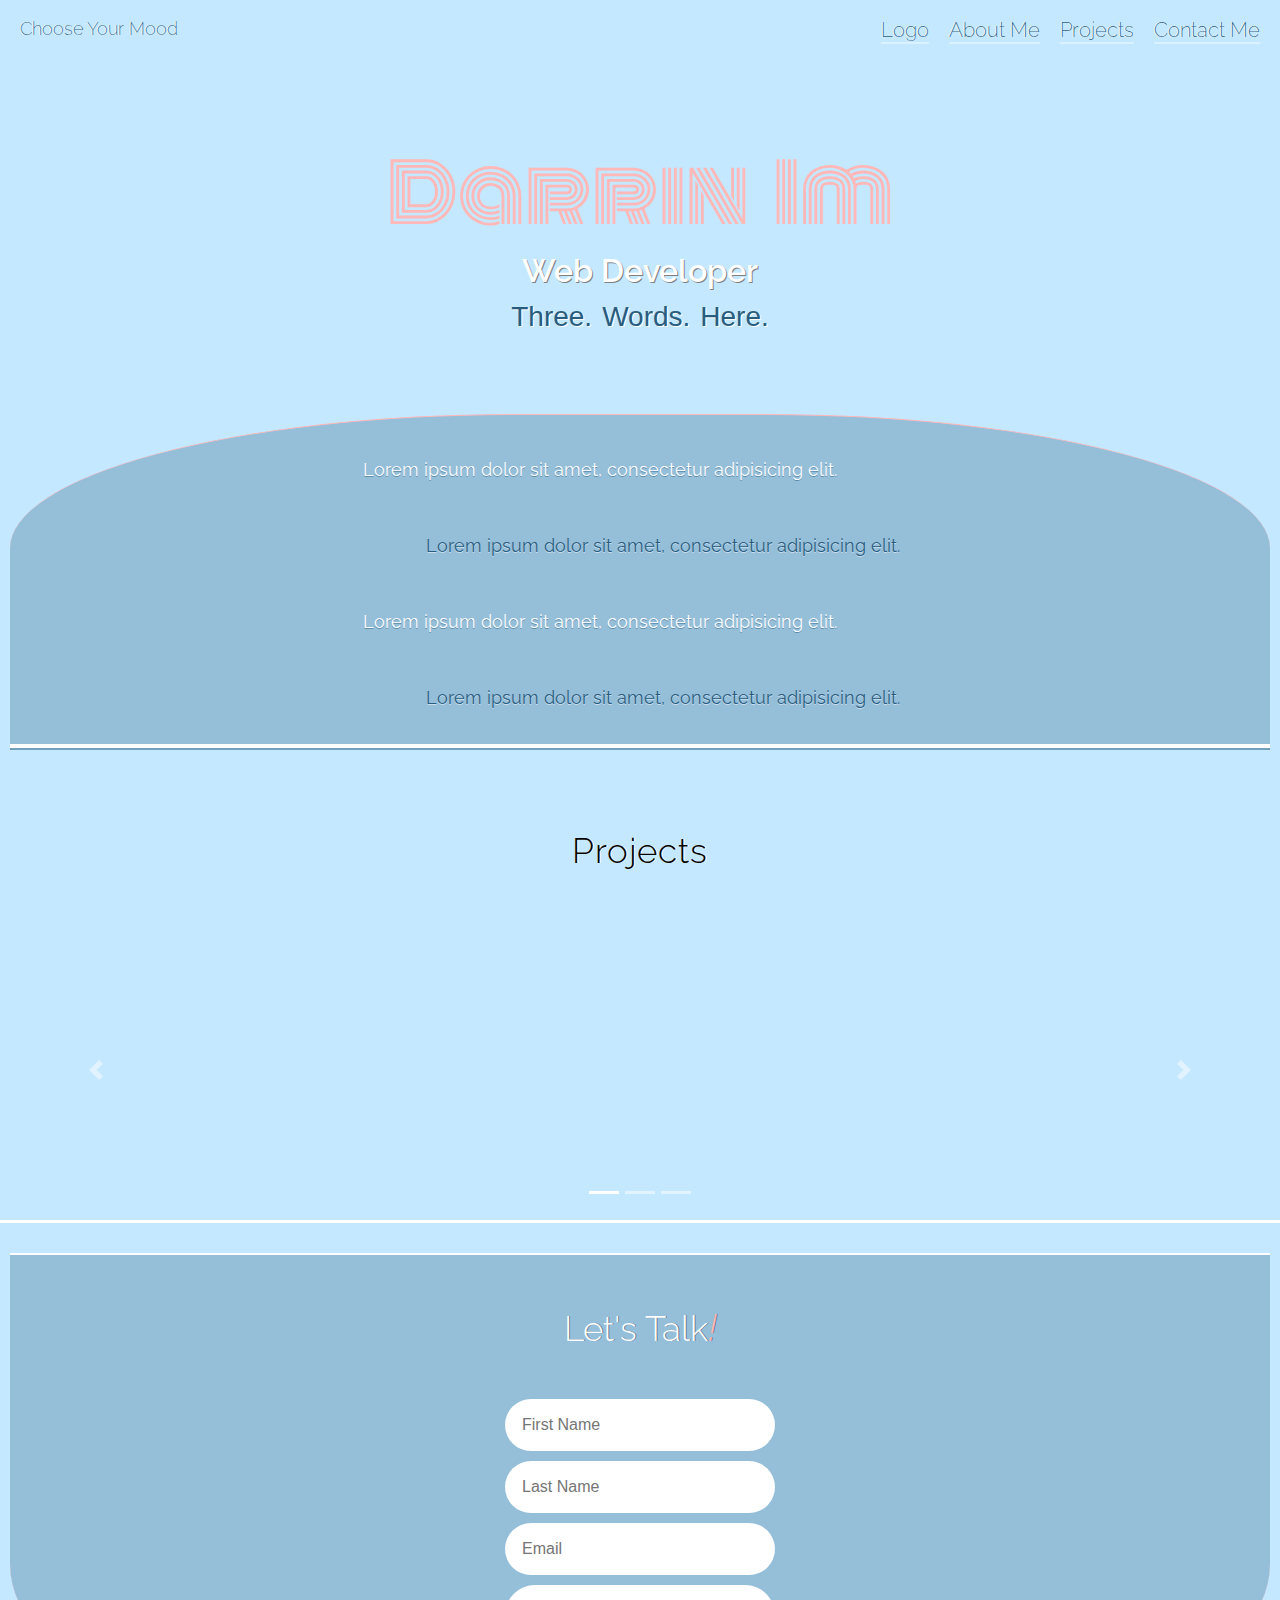
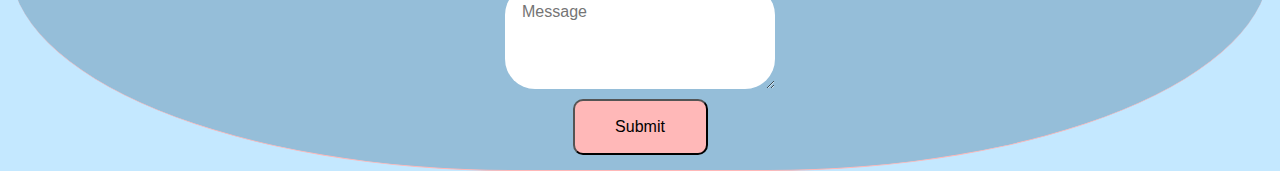
==== index.html @ 8c1ddd29 "ADDED SMOOTH SCROLL FUNCTIONALITY" ====
<!DOCTYPE html>
<html lang="en">

<head>
  <meta charset="UTF-8">
  <meta name="viewport" content="width=device-width, initial-scale=1.0">
  <meta http-equiv="X-UA-Compatible" content="ie=edge">
  <title>Document</title>
  <link href="https://fonts.googleapis.com/css?family=Anton|Audiowide|Monoton|Playfair+Display|Press+Start+2P|Raleway:200,300,400,500,600&display=swap" rel="stylesheet">
  <link rel="stylesheet" href="https://maxcdn.bootstrapcdn.com/bootstrap/4.0.0/css/bootstrap.min.css" integrity="sha384-Gn5384xqQ1aoWXA+058RXPxPg6fy4IWvTNh0E263XmFcJlSAwiGgFAW/dAiS6JXm" crossorigin="anonymous">
  <link rel="stylesheet" href="https://use.fontawesome.com/releases/v5.10.1/css/all.css" integrity="sha384-wxqG4glGB3nlqX0bi23nmgwCSjWIW13BdLUEYC4VIMehfbcro/ATkyDsF/AbIOVe" crossorigin="anonymous">
  <link rel="stylesheet" href="style.css">
</head>

<body>
  <header>
    <!-- BELOW IS DESKTOP NAV -->
    <nav>
      <ul class="nav-links elegant">
        <li class="mood-selector">
          <select name="mood" id="mood">
            <!-- <i class="fas fa-caret-down"></i> -->
            <option value="" disabled selected hidden>Choose Your Mood</option>
            <option value="elegant">Elegant</option>
            <option value="dark">Dark</option>
            <option value="fun">Fun</option>
          </select>
          <i class="fas fa-caret-down"></i>
        </li>
        <li><i class="fas fa-bars"></i></li>
        <li class="nav-item"><a href="">Logo</a></li>
        <li class="nav-item"><a href="">About Me</a></li>
        <li class="nav-item"><a href="">Projects</a></li>
        <li class="nav-item"><a href="">Contact Me</a></li>
      </ul>
    </nav>

    <!-- BELOW IS FOR HAMBURGER MENU -->
    <nav class="mobile-nav">
      <ul class="mobile-ul elegant">
        <i class="fas fa-times"></i>
        <li><a href="">Logo</a></li>
        <li><a href="">About Me</a></li>
        <li><a href="">Projects</a></li>
        <li><a href="">Contact Me</a></li>
      </ul>
    </nav>
  </header>

  <!-- BELOW IS LANDING PAGE -->
  <main>
    <div class="landing-page">
      <h1 class="header-name">Darrin Im</h1>
      <h2 class="header-developer">Web Developer</h2>
      <div class="top-three-words">
        <h3 class="word first-word">Three.</h3>
        <h3 class="word first-word">Words.</h3>
        <h3 class="word first-word">Here.</h3>
      </div>
        <img class="tree" src="https://res.cloudinary.com/darrin-im/image/upload/v1565481503/IMG_0044_nbctos.png" alt="">
    </div>

    <!-- BELOW IS ABOUT ME -->
    <div class="about-me" id="about">
      <p class="sentence about-first">Lorem ipsum dolor sit amet, consectetur adipisicing elit.</p>
      <p class="sentence about-second">Lorem ipsum dolor sit amet, consectetur adipisicing elit.</p>
      <p class="sentence about-third">Lorem ipsum dolor sit amet, consectetur adipisicing elit.</p>
      <p class="sentence about-fourth">Lorem ipsum dolor sit amet, consectetur adipisicing elit.</p>
      <hr>
      <hr class="second-border">
    </div>

    <!-- BELOW IS PROJECTS/CAROUSEL -->
    <h3 class="projects-heading" id="projects">Projects</h3>
    <div id="carouselExampleIndicators" class="carousel slide" data-ride="carousel">
      <ol class="carousel-indicators">
        <li data-target="#carouselExampleIndicators" data-slide-to="0" class="active"></li>
        <li data-target="#carouselExampleIndicators" data-slide-to="1"></li>
        <li data-target="#carouselExampleIndicators" data-slide-to="2"></li>
      </ol>
      <div class="carousel-inner">
        <!-- <div class="carousel-item active">
          <img class="d-block w-100 img-sizing" src="https://res.cloudinary.com/darrin-im/image/upload/v1558623557/rachel-cook-2313-unsplash_hkzl4g.jpg" alt="First slide">
        </div>
        <div class="carousel-item">
          <img class="d-block w-100 img-sizing" src="https://res.cloudinary.com/darrin-im/image/upload/v1561061659/sushi_boat_m6c267.jpg" alt="Second slide">
        </div>
        <div class="carousel-item">
          <img class="d-block w-100 img-sizing" src="https://res.cloudinary.com/darrin-im/image/upload/v1558309716/sushi_roll2_uljdnl.jpg" alt="Third slide">
        </div> -->
      </div>
      <a class="carousel-control-prev" href="#carouselExampleIndicators" role="button" data-slide="prev">
        <span class="carousel-control-prev-icon" aria-hidden="true"></span>
        <span class="sr-only">Previous</span>
      </a>
      <a class="carousel-control-next" href="#carouselExampleIndicators" role="button" data-slide="next">
        <span class="carousel-control-next-icon" aria-hidden="true"></span>
        <span class="sr-only">Next</span>
      </a>
    </div>
  </main>

  <footer>
    <div class="footer-container" id="contact">
      <div class="contact-container">
        <h3 class="footer-heading">Let's Talk<span class="footer-italic">!</span></h3>
        <form action="" class="contact-me">
          <input type="text" class="get-info contact-first-name" placeholder="First Name">
          <input type="text" class="get-info contact-last-name" placeholder="Last Name">
          <input type="text" class="get-info contact-email" placeholder="Email">
          <!-- <input type="text" class="get-info contact-message" placeholder="Message"> -->
          <!-- <input type="submit" class="submit-button"> -->
          <textarea placeholder="Message" class="get-info contact-message"></textarea>
          <button class="submit-button">Submit</button>
      </form>
      </div>
    </div>
  </footer>


  <script src="https://code.jquery.com/jquery-3.2.1.slim.min.js" integrity="sha384-KJ3o2DKtIkvYIK3UENzmM7KCkRr/rE9/Qpg6aAZGJwFDMVNA/GpGFF93hXpG5KkN" crossorigin="anonymous"></script>
  <script src="https://maxcdn.bootstrapcdn.com/bootstrap/4.0.0/js/bootstrap.min.js" integrity="sha384-JZR6Spejh4U02d8jOt6vLEHfe/JQGiRRSQQxSfFWpi1MquVdAyjUar5+76PVCmYl" crossorigin="anonymous"></script>
  <script src="scripts.js"></script>
</body>





</html>
---- style.css ----
/* LAYOUT STRUCTURE/STYLE */
* {
  box-sizing: border-box;
  margin: 0;
}
html {
  scroll-behavior: smooth;
}

/* HEADER/NAV STYLE */
header {
  /* border: 1px solid; */
  background-color: rgba(156, 216, 255, 0.6);
}
header nav {
  padding: 10px;
  /* position: fixed; */
  /* top:0; */
  /* margin-right: auto; */
}
header nav .nav-links {
  /* border: 1px solid; */
  padding-left: 0;
  display: flex;
  list-style-type: none;
  justify-content: flex-end;
}
header nav .nav-links li {
  /* border: 1px solid; */
  font-family: 'Raleway';
  padding: 5px 10px;
}
header nav .nav-links li a {
  text-decoration: none;
  color: #295D80;
  text-shadow: -1px 0px white;
  font-weight: 200;
  font-size: 20px;
  border-bottom: 2px solid rgba(255,255,255,0.4);
}

.mood-selector {
  margin-right: auto;
}
#mood {
  border: 0px;
  outline: 0px;
  background: transparent;
  cursor: pointer;
  color: #295D80;
  font-size: 18px;
  font-weight: 200;
  text-shadow: -1px 0px white;
}
select {
  -webkit-appearance: none;
}
.fa-caret-down {
  cursor: pointer;
  color: gray;
}
.mobile-nav {
  display: none;
}
.fa-bars {
  display: none;
}
.tree {
  float: right;
  padding-right: 90px;
  padding-bottom: 5px;
  height: 160px;
  transform: skew(-8deg,0deg);
}

/* LANDING PAGE BELOW */
main {
  /* border: 1px solid; */
  height: 100%;
  width: 100%;
  background-color: rgba(156, 216, 255, 0.6);
  border-bottom: 3px solid white;
}
.header-name {
  /* border: 1px solid black; */
  font-family: 'Monoton';
  padding-top: 70px;
  text-align: center;
  font-size: 5em;
  font-weight: 400;
  color: #FFB8B8;
  word-spacing: 15px;
}
.header-name:hover {
  color: white;
}
.header-developer {
  /* border: 1px solid; */
  font-family: 'Raleway';
  text-align: center;
  margin-top: 10px;
  text-align: center;
  font-weight: 600;
  color: white;
  text-shadow: 1px 1px gray;
}
.top-three-words {
  display: flex;
  justify-content: center;
  margin: 10px 0;
  color: #295D80;
  text-shadow: 1px 1px white;
}
.word {
  /* border: 1px solid; */
  margin: 0 5px;
}


/* ABOUT ME STYLE BELOW */
.about-me {
  font-family: 'Raleway';
  font-size: 18px;
  margin: 80px 10px 80px 10px;
  line-height: 60px;
  background-color: rgba(41,93,128,0.3);
  border-top: 1.4px solid #FFB8B8;
  border-top-left-radius: 40%;
  border-top-right-radius: 40%;
}
.about-me .about-first {
  color: white;
  margin-top: 2%;
  margin-left: 28%;
  text-shadow: 0px 1px rgba(41,93,128,0.5);
}
.about-me .about-second {
  margin-left: 33%;
  color: #295D80;
  text-shadow: 0px 1px rgba(255,255,255,0.5);
}
.about-me .about-third {
  color: white;
  text-shadow: 0px 1px rgba(41,93,128,0.5);
  margin-left: 28%;
}
.about-me .about-fourth {
  margin-left: 33%;
  color: #295D80;
  text-shadow: 0px 1px rgba(255,255,255,0.5);
}
hr {
  border: 2px solid white;
  margin: 0;
}
.second-border {
  border: 0.5px solid rgba(41,93,128,0.3);
}


/* CAROUSEL STYLE BELOW */
.projects-heading {
  text-align: center;
  font-family: 'Raleway';
  font-weight: 300;
  font-size: 35px;
  letter-spacing: 1px;
  padding-bottom: 40px;
  /* color: rgb(41,93,128); */
  color: black;
  text-shadow: 1px 0px white;
}
.carousel {
  height: 300px;
  margin: 0 auto;
}
.w-100 {
  width: 100%!important;
  height: 300px;
  object-fit: contain;
  padding-top: 50px;
  padding-bottom: 50px;
  /* background-color: rgba(156, 216, 255, 0.4); */
  border-top: 4px solid white;
  border-bottom: 1px solid white;
}


/* FOOTER/CONTACT STYLE BELOW */
footer {
  /* background-color: red; */
  /* margin-top: 0px; */
  /* background-color: rgba(145,153,255,0.4); */
  /* background-color: rgba(41,93,128,0.3); */
  background-color: rgba(156, 216, 255, 0.6);
  padding-top: 30px;
}
.footer-heading {
  padding: 50px 0 20px 0;
  text-align: center;
  /* border: 1px solid green; */
  color: white;
  font-size: 35px;
  font-family: 'Raleway';
  font-weight: 300;
  text-shadow: 1px 0px rgba(0,0,0,0.4);
}
.footer-italic {
  font-style: italic;
  color: #FFB8B8;
  font-size: 38px;
}
.contact-container {
  border-bottom-right-radius: 40%;
  border-bottom-left-radius: 40%;
  background-color: rgba(41,93,128,0.3);
  border-bottom: 1.4px solid #FFB8B8;
  border-top: 2px solid white;
  margin: 0 10px;
}
.contact-me {
  display: flex;
  flex-direction: column;
  line-height: 50px;
  max-width: 300px;
  width: 100%;
  margin: 0 auto;
  padding: 15px;
}
.get-info {

}
input::placeholder {
  text-align: left;
  padding-left: 15px;
}
input {
  border: none;
  border-radius: 30px;
  margin: 5px 0;
}
.get-info::placeholder {
  padding-left: 15px;
}
.contact-message {
  border: none;
  border-radius: 30px;
  margin: 5px 0;
}
.submit-button {
  margin: 5px auto 0 auto;
  width: 50%;
  cursor: pointer;
  border-radius: 10px;
  background-color: #FFB8B8;
}
.submit-button:hover {
  background-color: red;
}






/* MEDIA QUERIES */
@media (max-width: 768px) {
  .fa-bars {
    display: block;
    cursor: pointer;
  }
  .nav-item {
    display: none;
  }
  .mobile-nav {
    display: block;
    width: 45%;
    background-color: rgba(156, 216, 255, 0.9);
    position: fixed;
    top: 0;
    bottom: 0;
    right: -50%;
    transition: all 1s;
  }
  .mobile-ul {
    display: flex;
    flex-direction: column;
    align-items: center;
    list-style-type: none;
    line-height: 50px;
  }
  .fa-times {
    cursor: pointer;
    position: absolute;
    top: 15px;
    right: 21px;
  }
  .contact-container {
    border-bottom-left-radius: 10%;
    border-bottom-right-radius: 10%;
  }
  .about-me {
    border-top-left-radius: 10%;
    border-top-right-radius: 10%;
  }
  .about-me .sentence {
    margin: 0;
    text-align: center;
  }
}
/* BELOW IS QUERY FOR MOBILE */
@media (max-width: 400px) {
  .about-me .sentence {
    margin: 0;
    text-align: center;
  }
  .contact-container {
    border-bottom-left-radius: 10%;
    border-bottom-right-radius: 10%;
  }
  .about-me {
    border-top-left-radius: 10%;
    border-top-right-radius: 10%;
  }
}
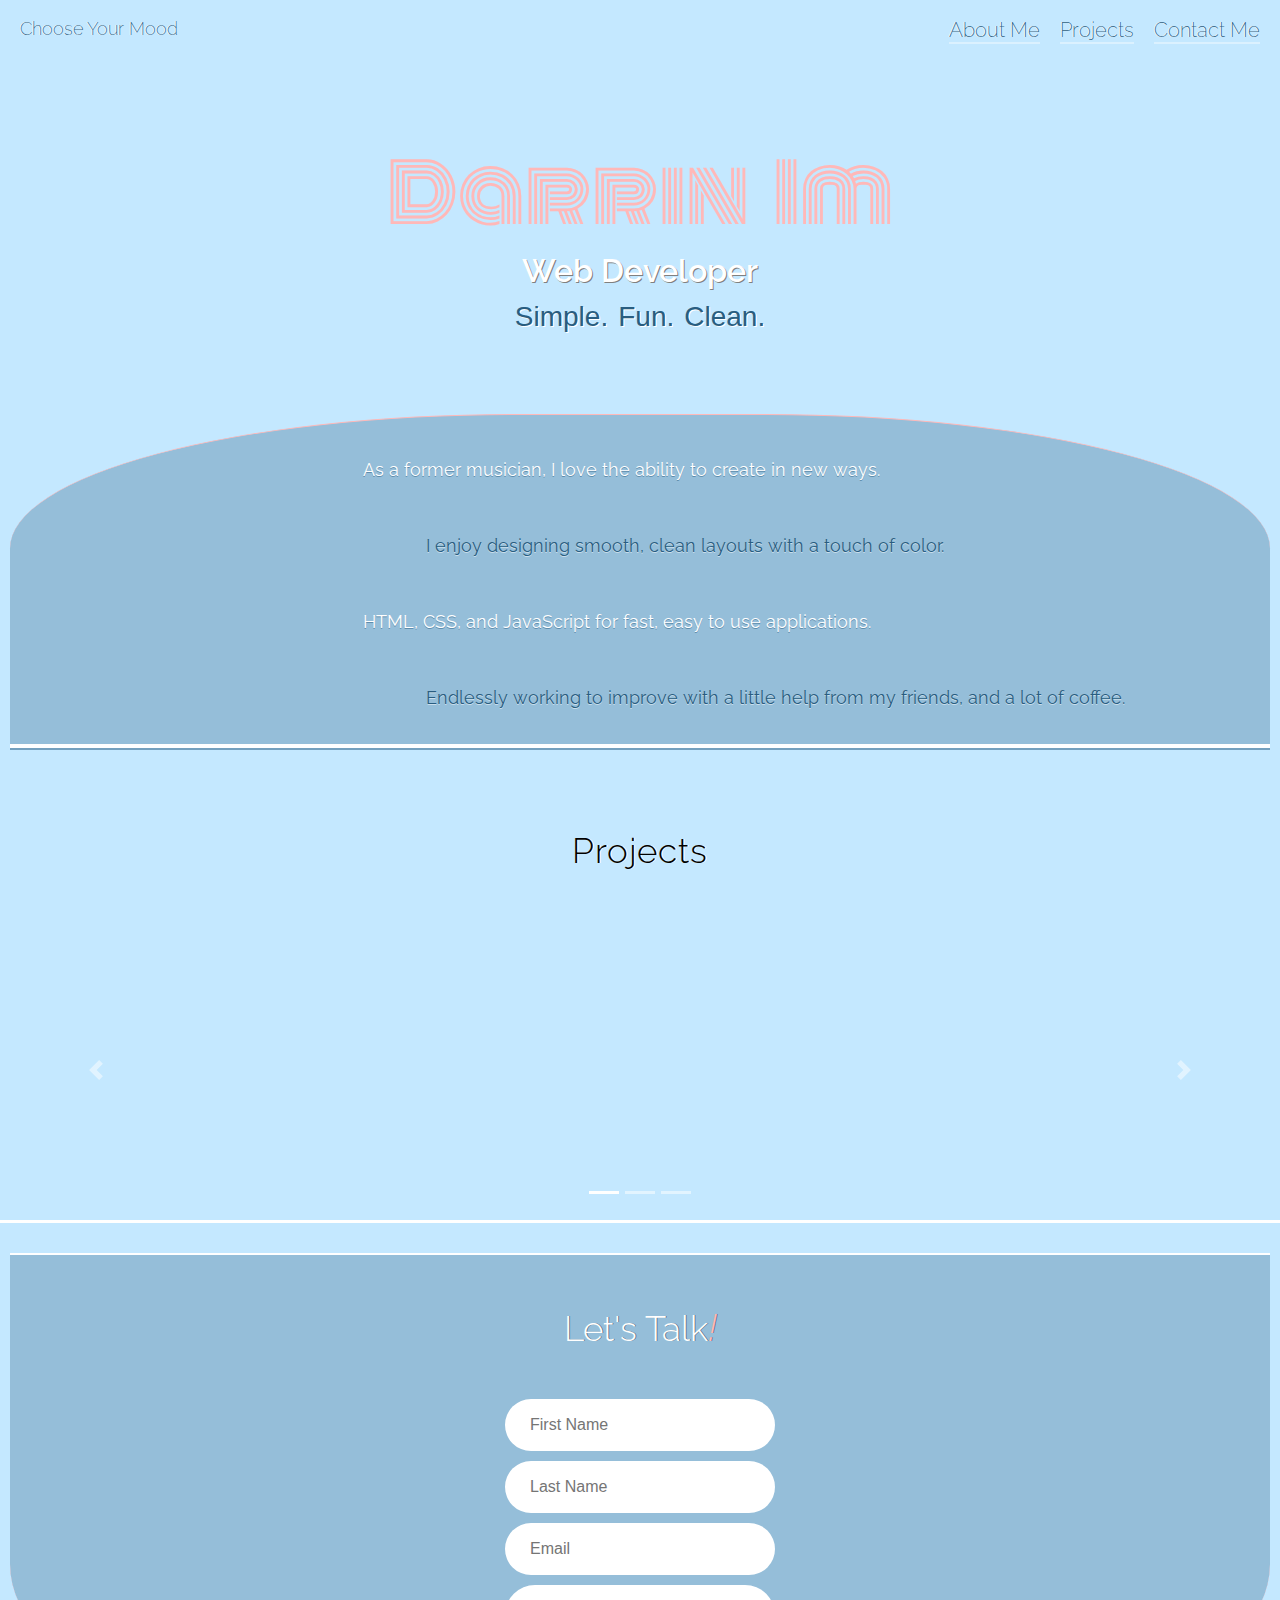
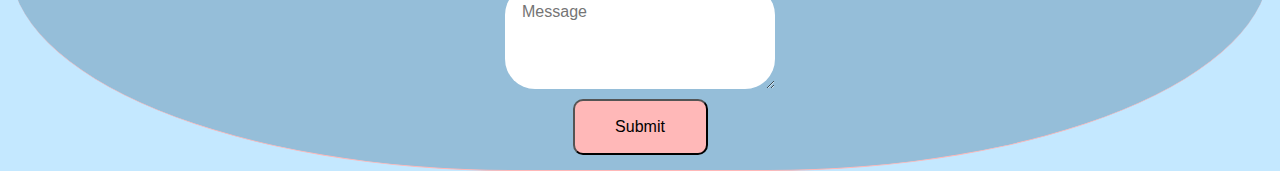
==== commit 9266b3af: "REMOVED PLACEHOLDER TEXT/CLEANED STYLE FILE" ====
--- a/index.html
+++ b/index.html
@@ -16,19 +16,18 @@
   <header>
     <!-- BELOW IS DESKTOP NAV -->
     <nav>
-      <ul class="nav-links elegant">
+      <ul class="nav-links fun">
         <li class="mood-selector">
           <select name="mood" id="mood">
             <!-- <i class="fas fa-caret-down"></i> -->
             <option value="" disabled selected hidden>Choose Your Mood</option>
+            <option value="fun">Fun</option>
+            <option value="dark">Dark</option>
             <option value="elegant">Elegant</option>
-            <option value="dark">Dark</option>
-            <option value="fun">Fun</option>
           </select>
           <i class="fas fa-caret-down"></i>
         </li>
         <li><i class="fas fa-bars"></i></li>
-        <li class="nav-item"><a href="">Logo</a></li>
         <li class="nav-item"><a href="">About Me</a></li>
         <li class="nav-item"><a href="">Projects</a></li>
         <li class="nav-item"><a href="">Contact Me</a></li>
@@ -37,9 +36,8 @@
 
     <!-- BELOW IS FOR HAMBURGER MENU -->
     <nav class="mobile-nav">
-      <ul class="mobile-ul elegant">
+      <ul class="mobile-ul fun">
         <i class="fas fa-times"></i>
-        <li><a href="">Logo</a></li>
         <li><a href="">About Me</a></li>
         <li><a href="">Projects</a></li>
         <li><a href="">Contact Me</a></li>
@@ -53,19 +51,19 @@
       <h1 class="header-name">Darrin Im</h1>
       <h2 class="header-developer">Web Developer</h2>
       <div class="top-three-words">
-        <h3 class="word first-word">Three.</h3>
-        <h3 class="word first-word">Words.</h3>
-        <h3 class="word first-word">Here.</h3>
+        <h3 class="word first-word">Simple.</h3>
+        <h3 class="word first-word">Fun.</h3>
+        <h3 class="word first-word">Clean.</h3>
       </div>
-        <img class="tree" src="https://res.cloudinary.com/darrin-im/image/upload/v1565481503/IMG_0044_nbctos.png" alt="">
+        <!-- <img class="tree" src="https://res.cloudinary.com/darrin-im/image/upload/v1565481503/IMG_0044_nbctos.png" alt=""> -->
     </div>
 
     <!-- BELOW IS ABOUT ME -->
     <div class="about-me" id="about">
-      <p class="sentence about-first">Lorem ipsum dolor sit amet, consectetur adipisicing elit.</p>
-      <p class="sentence about-second">Lorem ipsum dolor sit amet, consectetur adipisicing elit.</p>
-      <p class="sentence about-third">Lorem ipsum dolor sit amet, consectetur adipisicing elit.</p>
-      <p class="sentence about-fourth">Lorem ipsum dolor sit amet, consectetur adipisicing elit.</p>
+      <p class="sentence about-first">As a former musician, I love the ability to create in new ways.</p>
+      <p class="sentence about-second">I enjoy designing smooth, clean layouts with a touch of color.</p>
+      <p class="sentence about-third">HTML, CSS, and JavaScript for fast, easy to use applications.</p>
+      <p class="sentence about-fourth">Endlessly working to improve with a little help from my friends, and a lot of coffee.</p>
       <hr>
       <hr class="second-border">
     </div>
--- a/style.css
+++ b/style.css
@@ -14,9 +14,6 @@
 }
 header nav {
   padding: 10px;
-  /* position: fixed; */
-  /* top:0; */
-  /* margin-right: auto; */
 }
 header nav .nav-links {
   /* border: 1px solid; */
@@ -188,10 +185,6 @@
 
 /* FOOTER/CONTACT STYLE BELOW */
 footer {
-  /* background-color: red; */
-  /* margin-top: 0px; */
-  /* background-color: rgba(145,153,255,0.4); */
-  /* background-color: rgba(41,93,128,0.3); */
   background-color: rgba(156, 216, 255, 0.6);
   padding-top: 30px;
 }
@@ -238,6 +231,7 @@
   border: none;
   border-radius: 30px;
   margin: 5px 0;
+  padding-left: 10px;
 }
 .get-info::placeholder {
   padding-left: 15px;
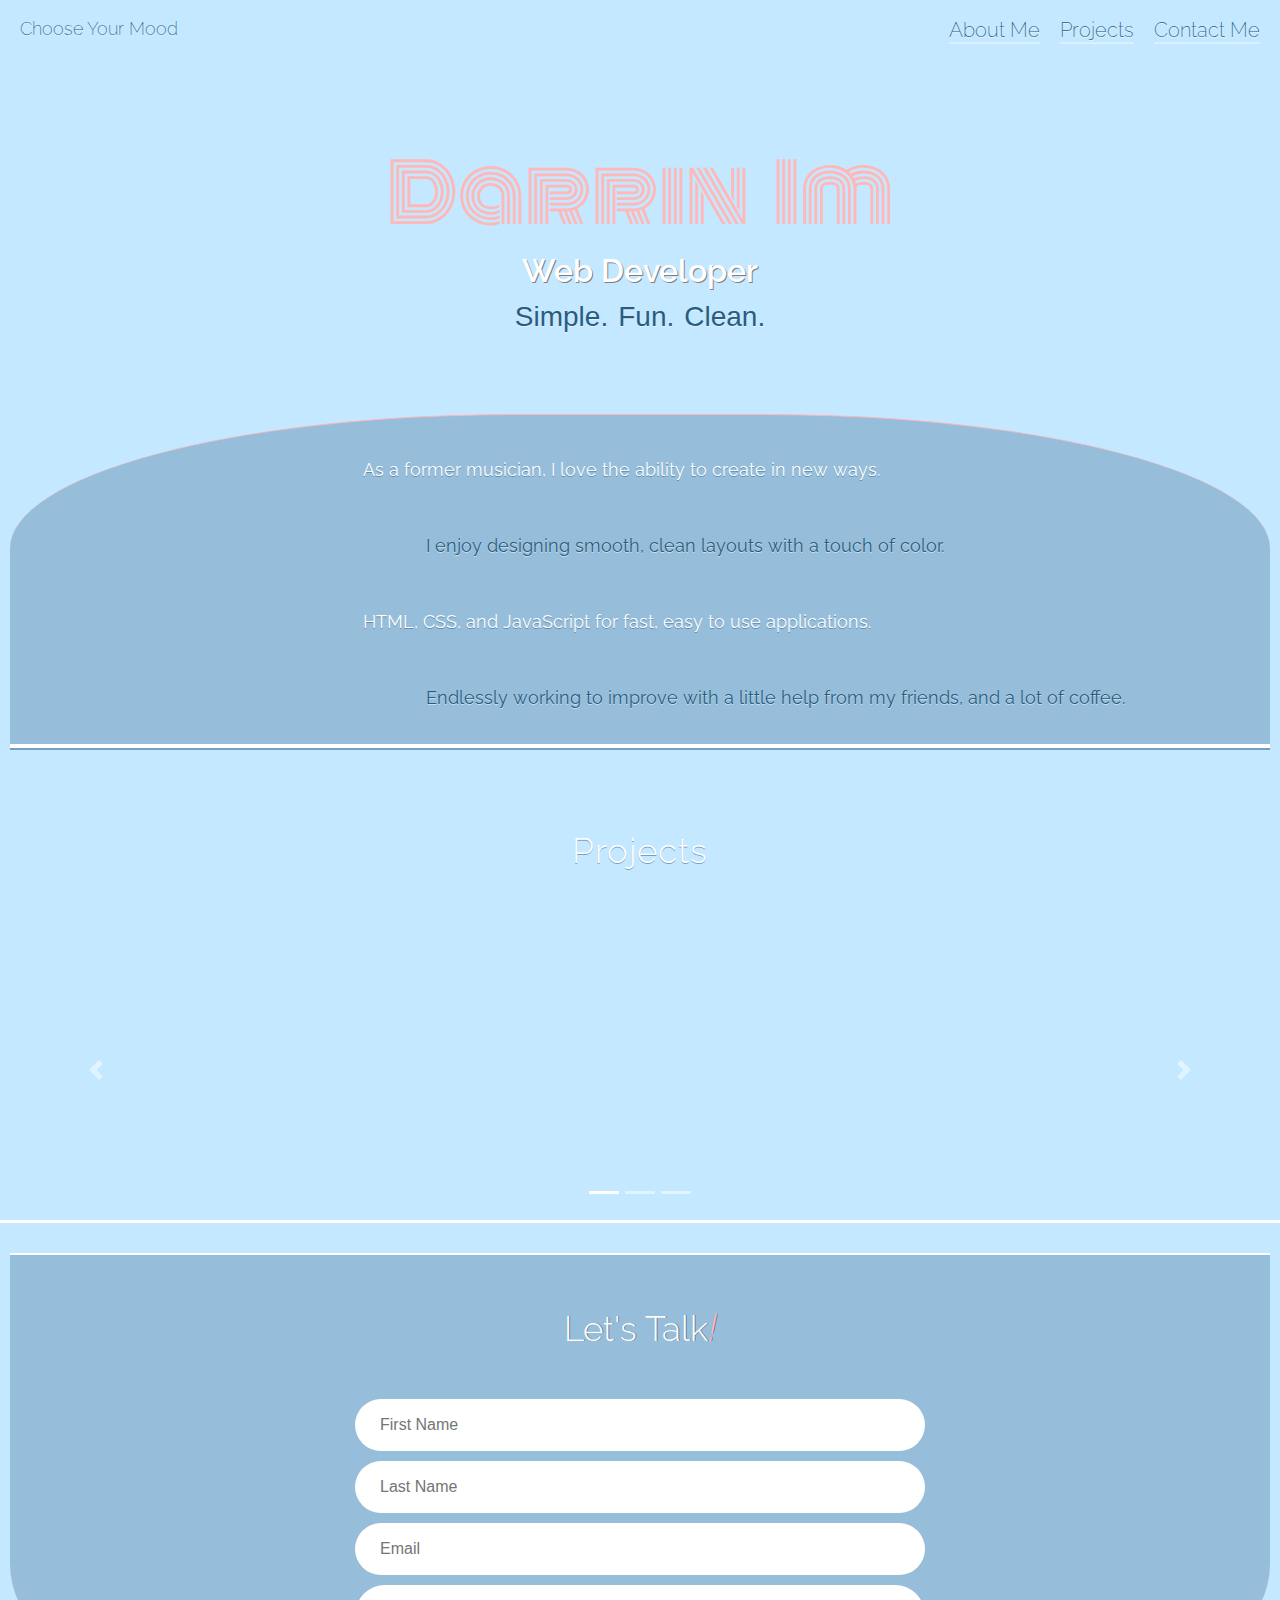
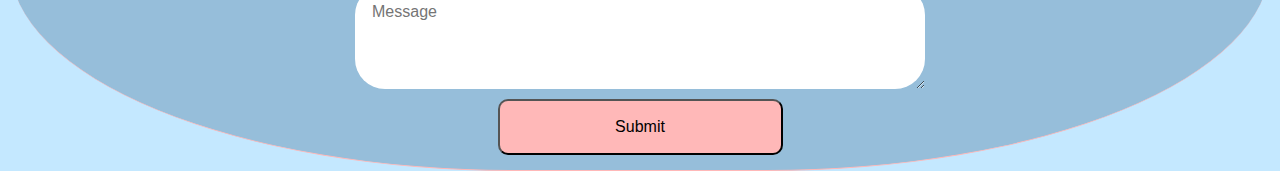
==== commit 6fe2998b: "ADDED ADDITIONAL JAVASCRIPT LOOPS FOR THEME CHANGES" ====
--- a/index.html
+++ b/index.html
@@ -15,10 +15,10 @@
 <body>
   <header>
     <!-- BELOW IS DESKTOP NAV -->
-    <nav>
-      <ul class="nav-links fun">
+    <nav class="fun-bg">
+      <ul class="nav-links fun fun-bg">
         <li class="mood-selector">
-          <select name="mood" id="mood">
+          <select name="mood" class="fun-text-color-secondary mood">
             <!-- <i class="fas fa-caret-down"></i> -->
             <option value="" disabled selected hidden>Choose Your Mood</option>
             <option value="fun">Fun</option>
@@ -28,9 +28,9 @@
           <i class="fas fa-caret-down"></i>
         </li>
         <li><i class="fas fa-bars"></i></li>
-        <li class="nav-item"><a href="">About Me</a></li>
-        <li class="nav-item"><a href="">Projects</a></li>
-        <li class="nav-item"><a href="">Contact Me</a></li>
+        <li class="nav-item"><a class="fun-text-color-secondary nav-a"href="#about">About Me</a></li>
+        <li class="nav-item"><a class="fun-text-color-secondary nav-a"href="#projects">Projects</a></li>
+        <li class="nav-item"><a class="fun-text-color-secondary nav-a"href="#contact">Contact Me</a></li>
       </ul>
     </nav>
 
@@ -38,19 +38,19 @@
     <nav class="mobile-nav">
       <ul class="mobile-ul fun">
         <i class="fas fa-times"></i>
-        <li><a href="">About Me</a></li>
-        <li><a href="">Projects</a></li>
-        <li><a href="">Contact Me</a></li>
+        <li><a href="#about">About Me</a></li>
+        <li><a href="#projects">Projects</a></li>
+        <li><a href="#contact">Contact Me</a></li>
       </ul>
     </nav>
   </header>
 
   <!-- BELOW IS LANDING PAGE -->
-  <main>
+  <main class="fun-bg">
     <div class="landing-page">
       <h1 class="header-name">Darrin Im</h1>
       <h2 class="header-developer">Web Developer</h2>
-      <div class="top-three-words">
+      <div class="top-three-words fun-text-color-secondary">
         <h3 class="word first-word">Simple.</h3>
         <h3 class="word first-word">Fun.</h3>
         <h3 class="word first-word">Clean.</h3>
@@ -59,17 +59,17 @@
     </div>
 
     <!-- BELOW IS ABOUT ME -->
-    <div class="about-me" id="about">
-      <p class="sentence about-first">As a former musician, I love the ability to create in new ways.</p>
-      <p class="sentence about-second">I enjoy designing smooth, clean layouts with a touch of color.</p>
-      <p class="sentence about-third">HTML, CSS, and JavaScript for fast, easy to use applications.</p>
-      <p class="sentence about-fourth">Endlessly working to improve with a little help from my friends, and a lot of coffee.</p>
+    <div class="about-me fun-bg-secondary" id="about">
+      <p class="sentence about-first fun-text-color-primary">As a former musician, I love the ability to create in new ways.</p>
+      <p class="sentence about-second fun-text-color-secondary">I enjoy designing smooth, clean layouts with a touch of color.</p>
+      <p class="sentence about-third fun-text-color-primary">HTML, CSS, and JavaScript for fast, easy to use applications.</p>
+      <p class="sentence about-fourth fun-text-color-secondary">Endlessly working to improve with a little help from my friends, and a lot of coffee.</p>
       <hr>
       <hr class="second-border">
     </div>
 
     <!-- BELOW IS PROJECTS/CAROUSEL -->
-    <h3 class="projects-heading" id="projects">Projects</h3>
+    <h3 class="projects-heading fun-text-color-primary" id="projects">Projects</h3>
     <div id="carouselExampleIndicators" class="carousel slide" data-ride="carousel">
       <ol class="carousel-indicators">
         <li data-target="#carouselExampleIndicators" data-slide-to="0" class="active"></li>
@@ -98,9 +98,9 @@
     </div>
   </main>
 
-  <footer>
-    <div class="footer-container" id="contact">
-      <div class="contact-container">
+  <footer class="fun-bg">
+    <div class="footer-container fun-bg" id="contact">
+      <div class="contact-container fun-bg-secondary">
         <h3 class="footer-heading">Let's Talk<span class="footer-italic">!</span></h3>
         <form action="" class="contact-me">
           <input type="text" class="get-info contact-first-name" placeholder="First Name">
--- a/style.css
+++ b/style.css
@@ -6,11 +6,14 @@
 html {
   scroll-behavior: smooth;
 }
+.dark {
+  /* background-color: black; */
+}
 
 /* HEADER/NAV STYLE */
 header {
   /* border: 1px solid; */
-  background-color: rgba(156, 216, 255, 0.6);
+  background-color: #c4e8ff;
 }
 header nav {
   padding: 10px;
@@ -27,7 +30,7 @@
   font-family: 'Raleway';
   padding: 5px 10px;
 }
-header nav .nav-links li a {
+.nav-a {
   text-decoration: none;
   color: #295D80;
   text-shadow: -1px 0px white;
@@ -39,7 +42,7 @@
 .mood-selector {
   margin-right: auto;
 }
-#mood {
+.mood {
   border: 0px;
   outline: 0px;
   background: transparent;
@@ -75,9 +78,16 @@
   /* border: 1px solid; */
   height: 100%;
   width: 100%;
-  background-color: rgba(156, 216, 255, 0.6);
+  background-color: #c4e8ff;
   border-bottom: 3px solid white;
 }
+
+
+
+
+
+
+
 .header-name {
   /* border: 1px solid black; */
   font-family: 'Monoton';
@@ -120,31 +130,31 @@
   font-size: 18px;
   margin: 80px 10px 80px 10px;
   line-height: 60px;
-  background-color: rgba(41,93,128,0.3);
+  background-color: #96beda;
   border-top: 1.4px solid #FFB8B8;
   border-top-left-radius: 40%;
   border-top-right-radius: 40%;
 }
 .about-me .about-first {
-  color: white;
+  /* color: white; */
   margin-top: 2%;
   margin-left: 28%;
-  text-shadow: 0px 1px rgba(41,93,128,0.5);
+  /* text-shadow: 0px 1px rgba(41,93,128,0.5); */
 }
 .about-me .about-second {
   margin-left: 33%;
-  color: #295D80;
-  text-shadow: 0px 1px rgba(255,255,255,0.5);
+  /* color: #295D80;
+  text-shadow: 0px 1px rgba(255,255,255,0.5); */
 }
 .about-me .about-third {
-  color: white;
-  text-shadow: 0px 1px rgba(41,93,128,0.5);
+  /* color: white; */
+  /* text-shadow: 0px 1px rgba(41,93,128,0.5); */
   margin-left: 28%;
 }
 .about-me .about-fourth {
   margin-left: 33%;
-  color: #295D80;
-  text-shadow: 0px 1px rgba(255,255,255,0.5);
+  /* color: #295D80; */
+  /* text-shadow: 0px 1px rgba(255,255,255,0.5); */
 }
 hr {
   border: 2px solid white;
@@ -163,7 +173,6 @@
   font-size: 35px;
   letter-spacing: 1px;
   padding-bottom: 40px;
-  /* color: rgb(41,93,128); */
   color: black;
   text-shadow: 1px 0px white;
 }
@@ -177,7 +186,6 @@
   object-fit: contain;
   padding-top: 50px;
   padding-bottom: 50px;
-  /* background-color: rgba(156, 216, 255, 0.4); */
   border-top: 4px solid white;
   border-bottom: 1px solid white;
 }
@@ -185,7 +193,7 @@
 
 /* FOOTER/CONTACT STYLE BELOW */
 footer {
-  background-color: rgba(156, 216, 255, 0.6);
+  background-color: #c4e8ff;
   padding-top: 30px;
 }
 .footer-heading {
@@ -206,7 +214,7 @@
 .contact-container {
   border-bottom-right-radius: 40%;
   border-bottom-left-radius: 40%;
-  background-color: rgba(41,93,128,0.3);
+  background-color: #96beda;
   border-bottom: 1.4px solid #FFB8B8;
   border-top: 2px solid white;
   margin: 0 10px;
@@ -215,7 +223,7 @@
   display: flex;
   flex-direction: column;
   line-height: 50px;
-  max-width: 300px;
+  max-width: 600px;
   width: 100%;
   margin: 0 auto;
   padding: 15px;
@@ -250,6 +258,52 @@
 }
 .submit-button:hover {
   background-color: red;
+}
+
+
+
+
+
+
+/* VARIOUS MOOD STYLE CHANGES */
+
+.fun-bg {
+  background-color: #c4e8ff;
+}
+.dark-bg {
+  background-color: black;
+}
+.elegant-bg {
+  background-color: #eee2dc;
+}
+.fun-text-color-primary {
+  color: white;
+  text-shadow: 0px 1px rgba(41,93,128,0.5);
+}
+.fun-text-color-secondary {
+  color: #295D80;
+  text-shadow: 0px 1px rgba(255,255,255,0.5);
+}
+.dark-text-color-primary {
+  color: white;
+}
+.dark-text-color-secondary {
+  color: white;
+}
+.elegant-text-color-primary {
+  color: white;
+}
+.elegant-text-color-secondary {
+  color: #ac3b61;
+}
+.fun-bg-secondary {
+  background-color: #96beda;
+}
+.dark-bg-secondary {
+  background-color: blue;
+}
+.elegant-bg-secondary {
+  background-color: #edc7b7;
 }
 
 
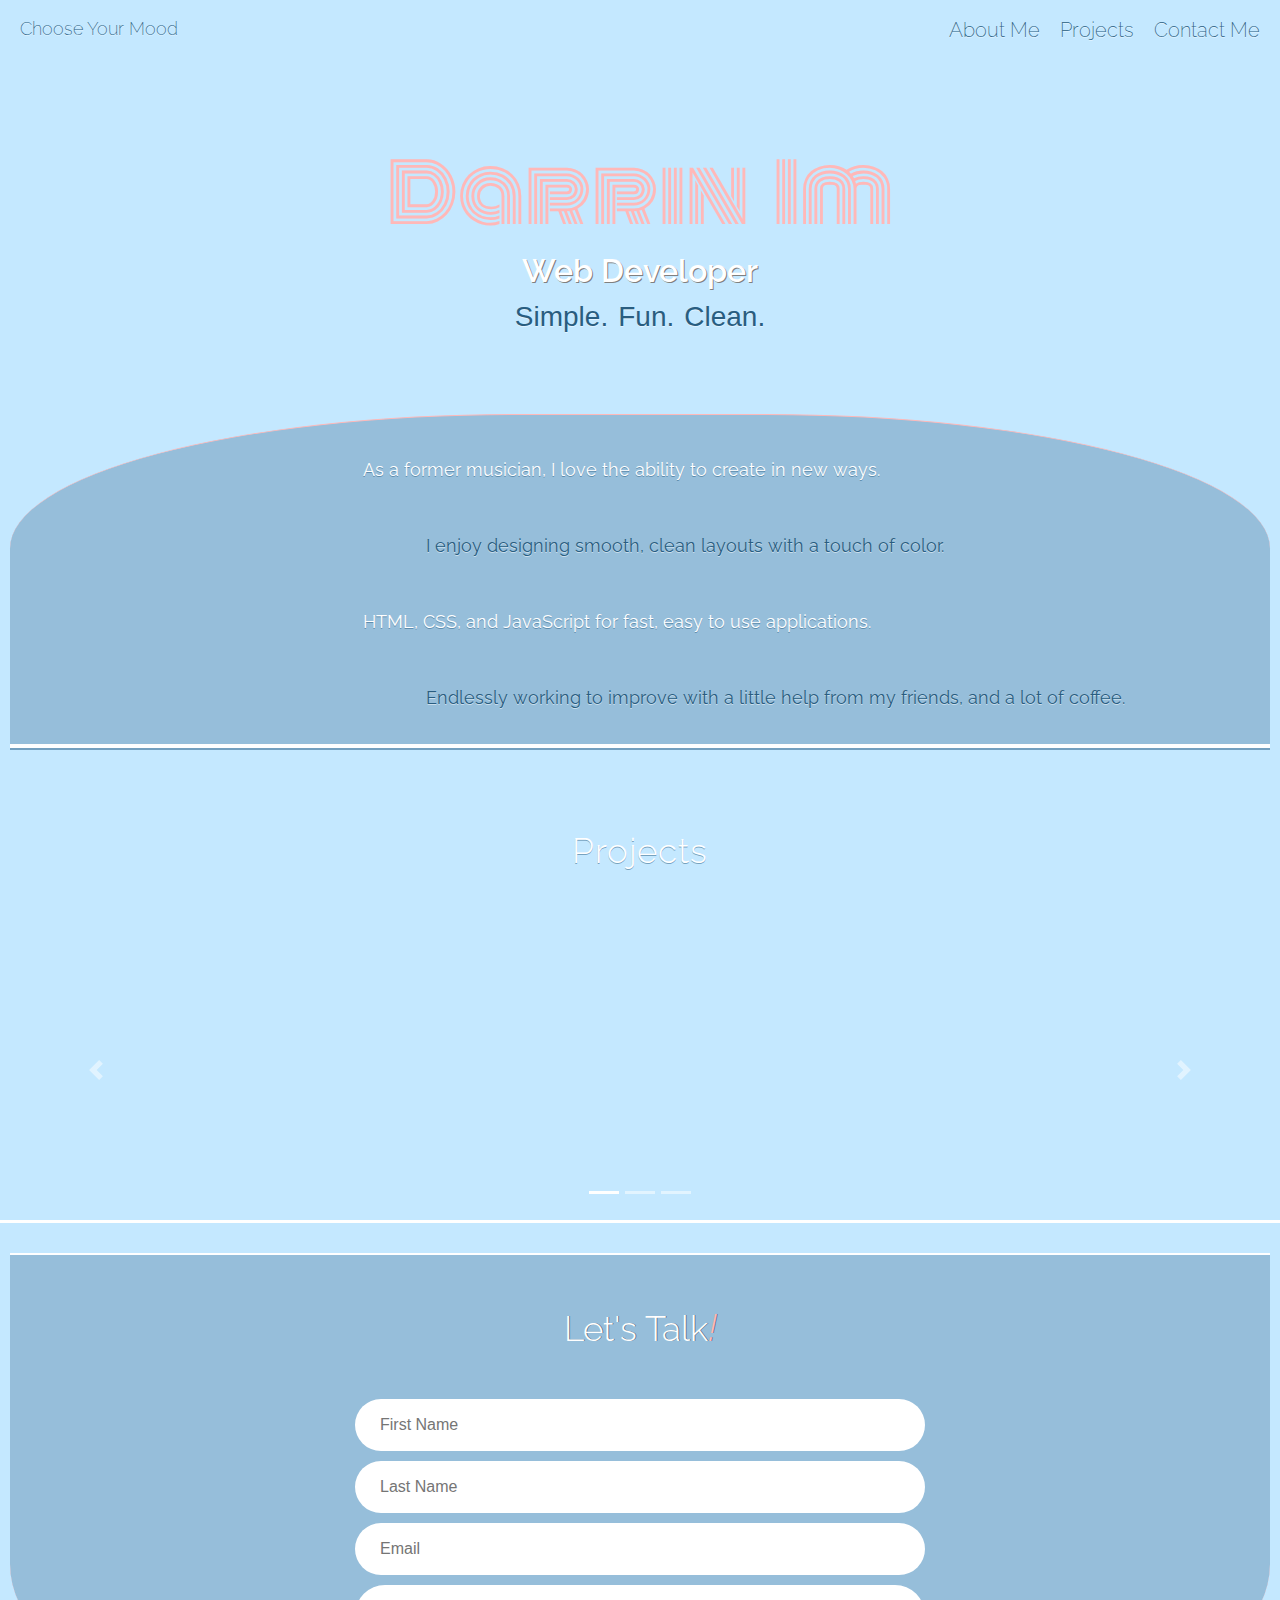
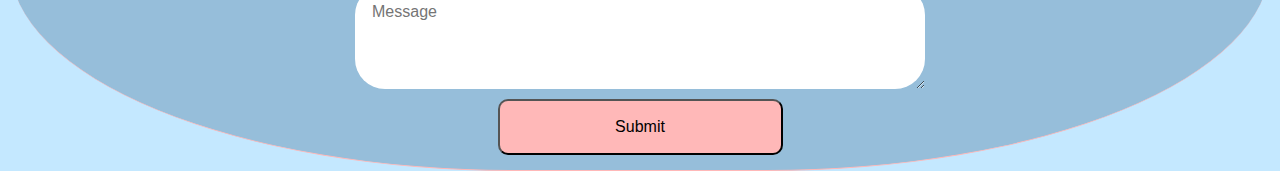
==== commit de614eb7: "ADDED ADDITIONAL LOOP TO TARGET H1 COLOR" ====
--- a/index.html
+++ b/index.html
@@ -48,7 +48,7 @@
   <!-- BELOW IS LANDING PAGE -->
   <main class="fun-bg">
     <div class="landing-page">
-      <h1 class="header-name">Darrin Im</h1>
+      <h1 class="header-name fun-heading-color">Darrin Im</h1>
       <h2 class="header-developer">Web Developer</h2>
       <div class="top-three-words fun-text-color-secondary">
         <h3 class="word first-word">Simple.</h3>
--- a/style.css
+++ b/style.css
@@ -6,10 +6,6 @@
 html {
   scroll-behavior: smooth;
 }
-.dark {
-  /* background-color: black; */
-}
-
 /* HEADER/NAV STYLE */
 header {
   /* border: 1px solid; */
@@ -36,7 +32,6 @@
   text-shadow: -1px 0px white;
   font-weight: 200;
   font-size: 20px;
-  border-bottom: 2px solid rgba(255,255,255,0.4);
 }
 
 .mood-selector {
@@ -65,14 +60,6 @@
 .fa-bars {
   display: none;
 }
-.tree {
-  float: right;
-  padding-right: 90px;
-  padding-bottom: 5px;
-  height: 160px;
-  transform: skew(-8deg,0deg);
-}
-
 /* LANDING PAGE BELOW */
 main {
   /* border: 1px solid; */
@@ -257,7 +244,8 @@
   background-color: #FFB8B8;
 }
 .submit-button:hover {
-  background-color: red;
+  background-color: white;
+  transition: background-color 0.5s;
 }
 
 
@@ -271,10 +259,19 @@
   background-color: #c4e8ff;
 }
 .dark-bg {
-  background-color: black;
+  background-color: #252525;
 }
 .elegant-bg {
   background-color: #eee2dc;
+}
+.fun-heading-color {
+  color: #FFB8B8;
+}
+.dark-heading-color {
+  color: red;
+}
+.elegant-heading-color {
+
 }
 .fun-text-color-primary {
   color: white;
@@ -288,7 +285,8 @@
   color: white;
 }
 .dark-text-color-secondary {
-  color: white;
+  color: #46bcde;
+  text-shadow: none;
 }
 .elegant-text-color-primary {
   color: white;
@@ -300,7 +298,7 @@
   background-color: #96beda;
 }
 .dark-bg-secondary {
-  background-color: blue;
+  background-color: #778899;
 }
 .elegant-bg-secondary {
   background-color: #edc7b7;
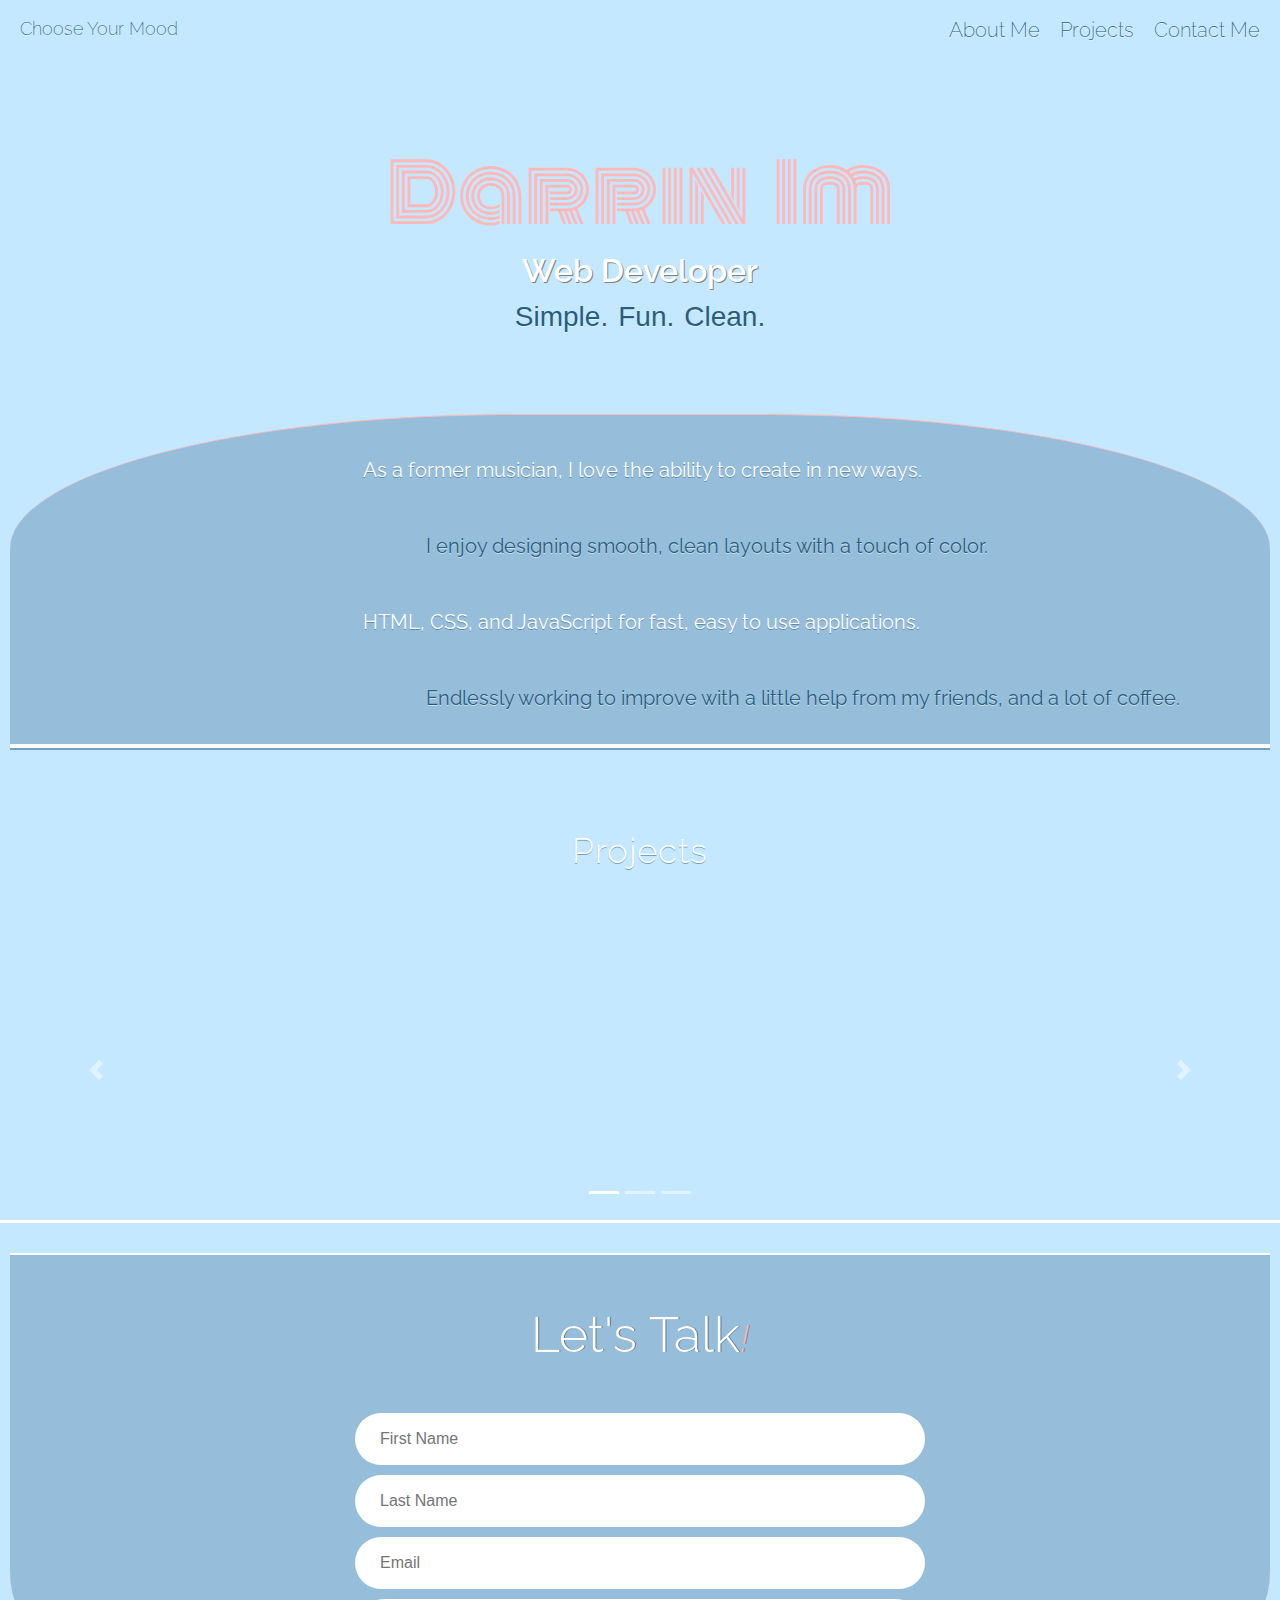
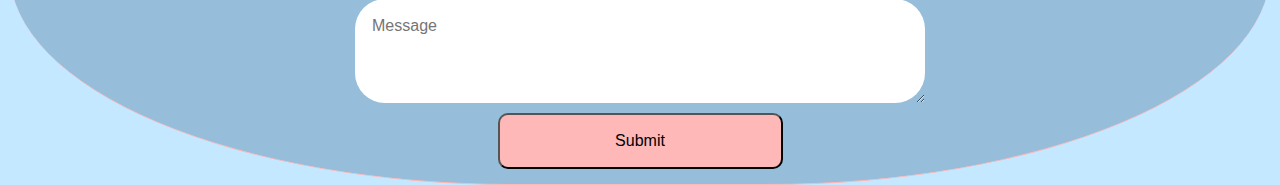
==== commit 27bb10a8: "CLEANED AND REORGANIZED CSS STYLESHEET" ====
--- a/index.html
+++ b/index.html
@@ -6,7 +6,7 @@
   <meta name="viewport" content="width=device-width, initial-scale=1.0">
   <meta http-equiv="X-UA-Compatible" content="ie=edge">
   <title>Document</title>
-  <link href="https://fonts.googleapis.com/css?family=Anton|Audiowide|Monoton|Playfair+Display|Press+Start+2P|Raleway:200,300,400,500,600&display=swap" rel="stylesheet">
+<link href="https://fonts.googleapis.com/css?family=Anton|Audiowide|EB+Garamond:400,500,600|Josefin+Sans:300,400|Monoton|Playfair+Display:400,700,900|Poiret+One|Press+Start+2P|Raleway:200,300,400,500,600&display=swap" rel="stylesheet">
   <link rel="stylesheet" href="https://maxcdn.bootstrapcdn.com/bootstrap/4.0.0/css/bootstrap.min.css" integrity="sha384-Gn5384xqQ1aoWXA+058RXPxPg6fy4IWvTNh0E263XmFcJlSAwiGgFAW/dAiS6JXm" crossorigin="anonymous">
   <link rel="stylesheet" href="https://use.fontawesome.com/releases/v5.10.1/css/all.css" integrity="sha384-wxqG4glGB3nlqX0bi23nmgwCSjWIW13BdLUEYC4VIMehfbcro/ATkyDsF/AbIOVe" crossorigin="anonymous">
   <link rel="stylesheet" href="style.css">
--- a/style.css
+++ b/style.css
@@ -6,6 +6,7 @@
 html {
   scroll-behavior: smooth;
 }
+
 /* HEADER/NAV STYLE */
 header {
   /* border: 1px solid; */
@@ -60,6 +61,7 @@
 .fa-bars {
   display: none;
 }
+
 /* LANDING PAGE BELOW */
 main {
   /* border: 1px solid; */
@@ -68,13 +70,6 @@
   background-color: #c4e8ff;
   border-bottom: 3px solid white;
 }
-
-
-
-
-
-
-
 .header-name {
   /* border: 1px solid black; */
   font-family: 'Monoton';
@@ -84,9 +79,6 @@
   font-weight: 400;
   color: #FFB8B8;
   word-spacing: 15px;
-}
-.header-name:hover {
-  color: white;
 }
 .header-developer {
   /* border: 1px solid; */
@@ -114,7 +106,7 @@
 /* ABOUT ME STYLE BELOW */
 .about-me {
   font-family: 'Raleway';
-  font-size: 18px;
+  font-size: 20px;
   margin: 80px 10px 80px 10px;
   line-height: 60px;
   background-color: #96beda;
@@ -130,18 +122,12 @@
 }
 .about-me .about-second {
   margin-left: 33%;
-  /* color: #295D80;
-  text-shadow: 0px 1px rgba(255,255,255,0.5); */
 }
 .about-me .about-third {
-  /* color: white; */
-  /* text-shadow: 0px 1px rgba(41,93,128,0.5); */
   margin-left: 28%;
 }
 .about-me .about-fourth {
   margin-left: 33%;
-  /* color: #295D80; */
-  /* text-shadow: 0px 1px rgba(255,255,255,0.5); */
 }
 hr {
   border: 2px solid white;
@@ -186,9 +172,8 @@
 .footer-heading {
   padding: 50px 0 20px 0;
   text-align: center;
-  /* border: 1px solid green; */
-  color: white;
-  font-size: 35px;
+  color: white;
+  font-size: 50px;
   font-family: 'Raleway';
   font-weight: 300;
   text-shadow: 1px 0px rgba(0,0,0,0.4);
@@ -253,7 +238,7 @@
 
 
 
-/* VARIOUS MOOD STYLE CHANGES */
+/* BACKGROUND MOOD STYLE CHANGES */
 
 .fun-bg {
   background-color: #c4e8ff;
@@ -264,36 +249,50 @@
 .elegant-bg {
   background-color: #eee2dc;
 }
+
+/* HEADING NAME MOOD STYLE CHANGES */
 .fun-heading-color {
   color: #FFB8B8;
 }
 .dark-heading-color {
-  color: red;
+  color: #46bcde;
 }
 .elegant-heading-color {
-
-}
+  color: #ac3b61;
+  font-family: 'Playfair Display';
+  font-weight: 900;
+}
+
+/* PRIMARY SENTENCES MOOD STYLE CHANGES */
 .fun-text-color-primary {
   color: white;
   text-shadow: 0px 1px rgba(41,93,128,0.5);
 }
+.dark-text-color-primary {
+  color: white;
+  text-shadow: 0.5px 0.5px #e94f64;
+}
+.elegant-text-color-primary {
+  font-family: 'eb garamond';
+  color: white;
+  text-shadow: 0.5px 0.5px black;
+}
+
+/* SECONDARY SENTENCES MOOD STYLE CHANGES */
 .fun-text-color-secondary {
   color: #295D80;
   text-shadow: 0px 1px rgba(255,255,255,0.5);
 }
-.dark-text-color-primary {
-  color: white;
-}
 .dark-text-color-secondary {
-  color: #46bcde;
-  text-shadow: none;
-}
-.elegant-text-color-primary {
-  color: white;
+  color: #e94f64;
+  text-shadow: 0.5px 0.5px black;
 }
 .elegant-text-color-secondary {
-  color: #ac3b61;
-}
+  font-family: 'eb garamond';
+  color: #123A69;
+}
+
+/* SECONDARY BACKGROUND MOOD STYLE CHANGES */
 .fun-bg-secondary {
   background-color: #96beda;
 }
